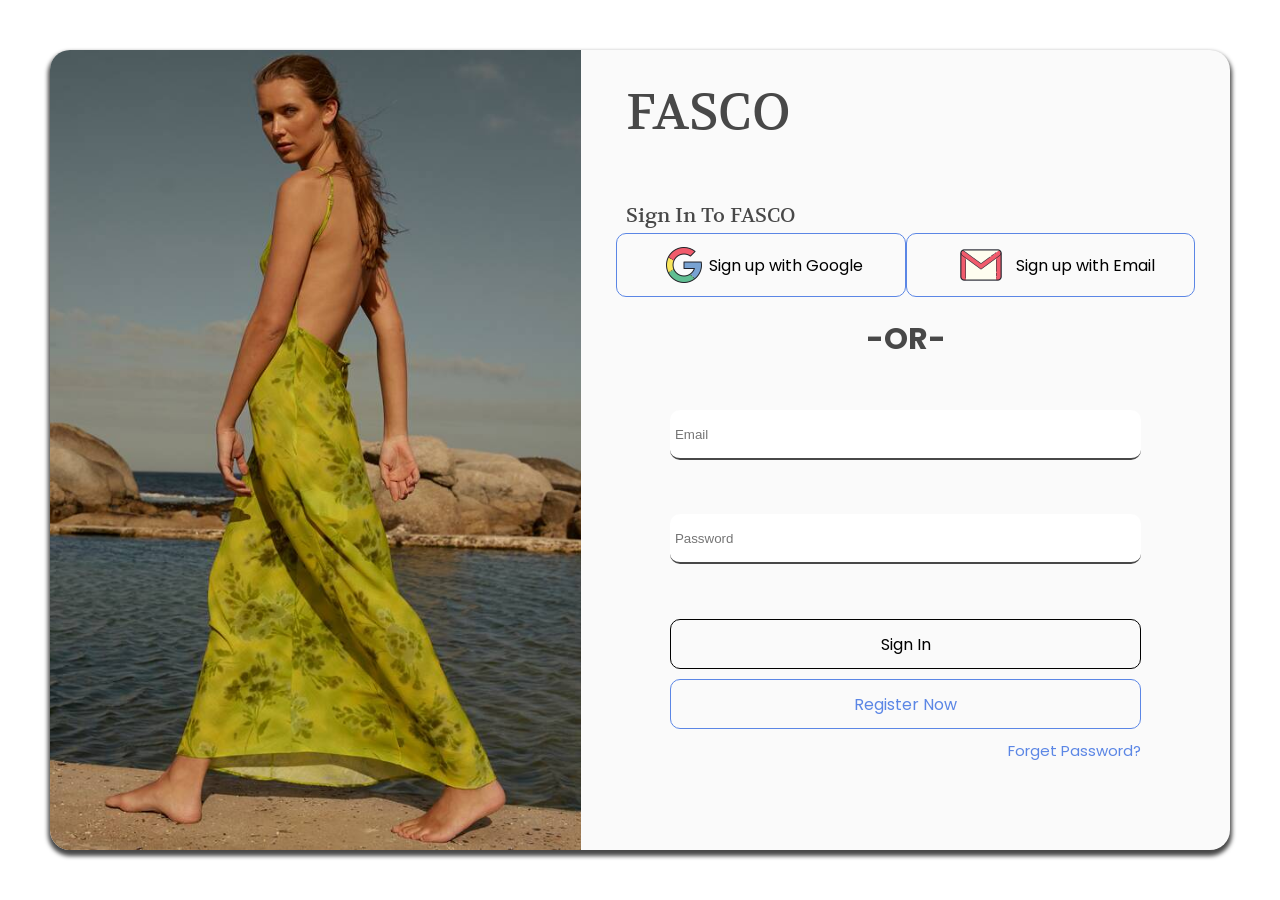
==== Login/SignIn.html @ bd31faf4 "Initial commit" ====
<!DOCTYPE html>
<html lang="en">
<head>
    <meta charset="UTF-8">
    <meta name="viewport" content="width=device-width, initial-scale=1.0">
    <title>SignIn</title>
    <link rel="Icon" href="/img/icon/icon.png">
    <link
      href="https://fonts.googleapis.com/css2?family=Volkhov:ital,wght@0,400;0,700;1,400;1,700&display=swap"
      rel="stylesheet"
    />
    <link
      href="https://fonts.googleapis.com/css2?family=Poppins:ital,wght@0,100;0,200;0,300;0,400;0,500;0,600;0,700;0,800;0,900;1,100;1,200;1,300;1,400;1,500;1,600;1,700;1,800;1,900&family=Roboto:ital,wght@0,100..900;1,100..900&family=Volkhov:ital,wght@0,400;0,700;1,400;1,700&display=swap"
      rel="stylesheet"
    />
    <link rel="stylesheet" href="/css/style.css">
    <link rel="stylesheet" href="/css/Respansive.css">
    
</head>
<body>
    <section class="box-sign-in">
        <div class="SignIn">
            <div class="picture"></div>
            <div class="list-Sign-In">
                <form class="text-list">
                    <div class="text">
                        <h3>FASCO</h3>
                        <p>Sign In To FASCO</p>
                    </div>
                    <!-- ///////// -->
                    <div class="sign-By">
                       <a class="Bt-Sign" href=""><span><img src="/img/Picture/Login/icon/Google.png" alt="">Sign up with Google</span></a>
                       <a class="Bt-Sign" href=""><span><img src="/img/Picture/Login/icon/Email.png" alt="">Sign up with Email</span></a>
                    </div>
                    <!-- //////// -->
                    <div class="text-Or">-OR-</div>
                    <!-- //////// -->
                    <div class="input-text">
                        <input class="type-In" type="text" placeholder="Email" name="Email">
                        <input class="type-In" type="password" placeholder="Password" name="Password">    
                    </div>
                    <!-- ////////-->
                    <div class="input-button">
                         <a class="Bt-send" href="">Sign In</a>
                         <a class="Bt-Rigister" href="SignUp.html">Register Now</a>
                         <div class="txt-frogetpass">
                            <a href="">Forget Password?</a>
                         </div>
                    </div>
                    <!-- ////////-->
                </form>
            </div>
        </div>
    </section>
</body>
<script src="/js/style.js"></script>
</html>
---- css/style.css ----
* {
  margin: 0;
  padding: 0;
  box-sizing: border-box;
}
:root {
  --black-color: #000000;
  --gray-color: #484848;
  --gray-color-light: #48484852;
  --white-color: #ffff;
  --whiteDark-color: #fafafa;
  --BlueLighter-Color: #5b86e5;
}
body {
  width: 100%;
  height:100vh;
  animation: show 1s forwards;
}
.Head-Top {
  width: 100%;
  height: 100px;
  display: flex;
  justify-content: center;
  align-items: center;
  padding: 80px 80px;
  opacity: 0;
  animation: show 1s forwards;
  > .icon-Text {
    width: 30%;
    height: 100%;
    display: flex;
    justify-content: flex-start;
    align-items: center;
    > h2 {
      font-family: Volkhov;
      color: var(--gray-color);
      font-size: 52px;
      font-weight: lighter;
    }
  }

  > .Menu {
    width: 70%;
    height: 100%;
    display: flex;
    justify-content: flex-end;
    align-items: center;
    > ul {
      display: flex;
      justify-content: center;
      align-items: center;
      gap: 50px;
      li {
        list-style: none;
        > a {
          text-decoration: none;
          font-family: Roboto;
          color: var(--gray-color);
          text-transform: capitalize;
          font-size: 15px;
          transition: 0.4s;
          &:hover {
            color: var(--black-color);
          }
        }

        .Bt-Menu {
          width: 154px;
          height: 57px;
          border-radius: 10px;
          background-color: var(--black-color);
          color: var(--white-color);
          border: none;
          box-shadow: 0 4px 4px 0 rgba(0, 0, 0, 0.479);
          transition: 0.4s;
          cursor: pointer;
          &:hover {
            transform: translateY(-5px);
          }
          > a {
            font-family: Roboto;
            font-size: 15px;
            text-decoration: none;
            color: var(--white-color);
            text-transform: capitalize;
          }
        }
      }
    }
  }
}
/* ///////////////////////End Header /////////////////////// */
.Collection {
  width: 100%;
  height: 100%;
  display: grid;
  grid-template-columns: 1fr 1.3fr 1fr;
  padding: 0 80px;
  margin: 50px 0;
  gap: 20px;

  > .Item-1 {
    width: 100%;
    height: 100%;
    border-radius: 10px;
    background-image: url(/img/Picture/Collection/image\ 277.png);
    background-position: center;
    background-repeat: no-repeat;
    background-size: cover;
  }
  /* /////////////////// */
  > .Item-2 {
    display: flex;
    justify-content: space-between;
    align-items: center;
    flex-direction: column;
    width: 100%;
    height: 100%;
    > .pic-Collection-1 {
      width: 100%;
      height: 20%;
      border-radius: 10px;
      background-image: url(/img/Picture/Collection/image\ 276.png);
      background-size: cover;
      background-repeat: no-repeat;
    }
    > .Text-col {
      width: 100%;
      height: 60%;
      text-transform: uppercase;
      font-family: Poppins;
      display: flex;
      justify-content: space-evenly;
      align-items: center;
      flex-direction: column;

      > h1 {
        font-size: 90px;
        color: var(--gray-color);
      }
      > h2 {
        font-size: 180px;
        color: transparent;
        -webkit-text-stroke: 1px var(--black-color);
        text-decoration: none;
        margin: -70px 0;
      }
      > h4 {
        font-size: 20px;
        color: var(--gray-color);
        font-weight: 300;
      }

      > .bt-col {
        width: 180px;
        height: 50px;
        border-radius: 10px;
        background-color: var(--black-color);
        border: none;
        margin-bottom: 30px;
        cursor: pointer;
        transition: 0.4s;
        &:hover {
          transform: translateY(-5px);
        }

        > a {
          text-decoration: none;
          color: var(--white-color);
          font-family: Poppins;
          text-transform: uppercase;
          font-size: 15px;
        }
      }
    }
    > .pic-Collection-2 {
      width: 100%;
      height: 20%;
      border-radius: 10px;
      background-image: url(/img/Picture/Collection/image\ 279.png);
      background-size: cover;
      background-repeat: no-repeat;
    }
  }
  /* ////////////// */
  > .Item-3 {
    width: 100%;
    height: 100%;
    border-radius: 10px;
    background-image: url(/img/Picture/Collection/image\ 278.png);
    background-position: center;
    background-repeat: no-repeat;
    background-size: cover;
    background-attachment: fixed;
  }
}
/* ///////////////end sec1 ////////////////////// */

.Branding {
  width: 100%;
  height: 150px;
  display: flex;
  justify-content: space-between;
  align-items: center;
  gap: 10px;
  padding: 0 80px;
  margin: 50px 0;
  > div {
    width: 100%;
    height: 100px;
    display: flex;
    justify-content: center;
    align-items: center;
    overflow: hidden;
    border-radius: 10px;
    transition: 0.4s;
    &:hover {
      transform: translateY(-10px);
    }
    > img {
      object-fit: cover;
    }
  }
}
/* /////////////////////swc2/////////////////////// */
.Delay {
  width: 100%;
  height: 100vh;
  padding: 0 80px;
  margin: 50px 0;
  display: grid;
  grid-template-columns: 1fr 1fr;
  > .Text-Sec3 {
    display: flex;
    flex-direction: column;
    justify-content: center;
    align-items: flex-start;
    > h3 {
      font-family: Volkhov;
      font-size: 47px;
      font-weight: lighter;
      color: var(--gray-color);
      text-transform: capitalize;
    }
    > p {
      font-family: Roboto;
      font-size: 15px;
      color: var(--gray-color);
      width: 400px;
    }
    > button {
      width: 200px;
      height: 50px;
      background-color: var(--black-color);
      border-radius: 10px;
      box-shadow: 0 4px 4px rgba(0, 0, 0, 0.473);
      border: none;
      margin: 20px 0;
      transition: 0.4s;
      cursor: pointer;
      &:hover {
        transform: translateY(-5px);
      }
      > a {
        color: white;
        text-decoration: none;
        font-family: Roboto;
        font-size: 20px;
        text-transform: capitalize;
      }
    }
    > .Free-shope {
      > h4 {
        font-family: Roboto;
        font-size: 30px;
        margin: 20px 0;
        font-weight: bold;
      }
      > .number {
        width: 100%;
        height: 100px;
        display: flex;
        justify-content: flex-start;
        align-items: center;
        gap: 30px;
        > .time-box {
          text-align: center;
          font-size: 40px;
          font-family: Oxanium;
          > .value {
            width: 70px;
            height: 50px;
            box-shadow: 0 4px 4px rgba(0, 0, 0, 0.473);
            border-radius: 10px;
          }
          > .lable {
            font-size: 25px;
          }
        }
      }
    }
  }

  /* //////////////////////////////////// */
  > .slider {
    width: 100%;
    height: 100%;
    margin: 100px auto;
    position: relative;
    overflow: hidden;
    margin: 10px 0;
    
    > figure {
      width: 100%;
      height: 100%;
      position: absolute;
      overflow: hidden;
      &:nth-of-type(1) {
        animation: img1 linear infinite 15s;
      }
      &:nth-of-type(2) {
        animation: img2 linear infinite 15s;
      }
      &:nth-of-type(3) {
        animation: img3 linear infinite 15s;
      }
      > img {
        width: 100%;
        height: 100%;
        object-fit: unset;
      }
      > figcaption {
        width: 100%;
        height: 100%;
        top: 0;
        position: absolute;
        color: var(--white-color);
        background-color: var(--gray-color-light);
        font-family: Arial, "Helvetica Neue", Helvetica, sans-serif;
        text-transform: capitalize;
        font-size: 100px;
        display: flex;
        justify-content: center;
        align-items: center;
        transition: 1s all;
        opacity: 0;
        &:hover{
          opacity: 1;
        }
      }
    }
  }
}
/* ////////////////////////////////endsec3///////////////////////////////// */

.container {
  width: 100%;
  background-color: rgba(245, 245, 245, 0.849);
  overflow: hidden;
  padding: 20px 0;
  .scroll {
    display: flex;
    width: max-content;
    animation: scroll 15s linear infinite alternate;
    padding: 0 80px;
    margin: 50px 0;
    &:hover {
      animation-play-state: paused;
    }
    > .card {
      width: 400px;
      height: 500px;
      background-color: var(--white-color);
      color: var(--white-color);
      border-radius: 20px;
      font-size: 25px;
      margin: 0 15px;
      display: flex;
      justify-content: center;
      align-items: center;
      flex-direction: column;
      overflow: hidden;
      padding: 30px;
      transition: 0.4s;
      &:hover {
        transform:scale(1.08);
      }

      > img {
        object-fit: cover;
        width: 100%;
        height: 100%;
        border-radius: 10px;
        cursor: pointer;
      }
      > figcaption {
        width: 100%;
        height: 100%;
        left: 0;
        bottom: 0px;
        color: var(--black-color);
        font-family: Arial, "Helvetica Neue", Helvetica, sans-serif;
        text-transform: capitalize;
        font-size: 20px;
        transition: 1s all;
        padding: 20px 0;
        font-family: Poppins;
        display: flex;
        flex-direction: column;
        > span {
          font-size: 15px;
          color: var(--gray-color);
        }
        > p {
          font-weight: 400;
          font-size: 30px;
        }
        > h5 {
          font-size: 30px;
        }
        > .Bt-card {
          width: 100%;
          height: 50px;
          padding: 20px 0;
          display: flex;
          justify-content: center;
          align-items: center;
          text-align: center;
          background-color: var(--black-color);
          color: var(--white-color);
          border-radius: 20px;
          font-family: Poppins;
          font-size: 20px;
          cursor: pointer;
          border: none;
          box-shadow: 0 4px 4px rgba(0, 0, 0, 0.473);
          transition: 0.4s;
          &:hover {
            transform: translateY(-5px);
          }
        }
      }
    }
  }
}
/* ///////////////////////end sec4///////////////////// */

.Women-Collection {
  width: 100%;
  height: 500px;
  display: flex;
  justify-content: center;
  align-items: center;
  flex-direction: row;
  > figure {
    width: 60%;
    height: 100%;
    overflow: hidden;
    > img {
      object-fit: cover;
      width: 100%;
      height: 100%;
    }
  }
  > div {
    width: 40%;
    height: 100%;
    font-family: Poppins;
    padding: 50px 10px;
    display: flex;
    justify-content: flex-start;
    align-items: flex-start;
    flex-direction: column;
    gap: 20px;
    > p {
      font-size: 15px;
      color: var(--gray-color);
    }
    > h3 {
      font-family: Volkhov;
      font-size: 50px;
      color: var(--gray-color);
      font-weight: 400;
    }
    > a {
      font-size: 15px;
      color: var(--black-color);
    }
    > h5 {
      font-size: 30px;
    }
    > .Bt-woman {
      width: 200px;
      height: 50px;
      padding: 20px 0;
      display: flex;
      justify-content: center;
      align-items: center;
      text-align: center;
      background-color: var(--black-color);
      color: var(--white-color);
      border-radius: 20px;
      font-family: Poppins;
      font-size: 20px;
      cursor: pointer;
      border: none;
      box-shadow: 0 4px 4px rgba(0, 0, 0, 0.473);
      transition: 0.4s;
      &:hover {
        transform: translateY(-5px);
      }
    }
  }
}
/* ////////////////////sec5/////////////////////// */
.Trust-Collection {
  width: 100%;
  height: 100px;
  padding: 0 80px;
  margin: 50px 0;
  display: flex;
  justify-content: center;
  align-items: center;
  gap: 30px;

  > div {
    width: 100%;
    height: 100%;
    display: flex;
    justify-content: center;
    align-items: center;
    flex-direction: column;
    gap: 3px;
    font-family: Poppins;
    color: var(--gray-color);
  }
}
/* //////////////////////endsec6/////////////////// */
.Follow-US {
  width: 100%;
  height: 500px;
  display: flex;
  flex-direction: column;
  display: flex;
  justify-content: center;
  align-items: center;
  overflow: hidden;
  > .Text {
    width: 100%;
    height: 30%;
    display: flex;
    justify-content: center;
    align-items: center;
    flex-direction: column;
    font-family: Poppins;
    color: var(--gray-color);
    gap: 20px;
    > h3 {
      font-size: 30px;
      font-weight: 400;
      font-family: Volkhov;
    }
    > p {
      width: 800px;
      text-align: center;
    }
  }
  > .slider {
    width: 100%;
    height: 70%;
    display: flex;
    justify-content: center;
    align-items: center;

    > figure {
      width: 100%;
      height: 100%;
      padding: 5px;
      border-radius: 10px;
      overflow: hidden;
      > img {
        object-fit: cover;
        width: 100%;
        height: 100%;
        transition: 0.4s ease-in-out;
        &:hover {
          scale: 1.1;
        }
      }
    }
  }
}
/* /////////////////////////////////////////////// */

.Subscribe {
  width: 100%;
  height: auto;
  background-color: var(--whiteDark-color);
  display: grid;
  grid-template-columns: 0.5fr 1.3fr 0.5fr;
  padding: 40px 20px;
  
    
  > figure {
    width: 100%;
    height: 100%;
    display: flex;
    justify-content: center;
    align-items: center;

    img {
      object-fit: cover;
    }
  }
  > .text-center {
    width: 100%;
    height: 100%;
    display: flex;
    justify-content: center;
    align-items: center;
    flex-direction: column;
    .text-sub {
      width: 100%;
      height: auto;
      display: flex;
      justify-content: center;
      align-items: center;
      flex-direction: column;
      gap: 20px;
      color: var(--gray-color);
      > h3 {
        font-family: Volkhov;
        font-size: 35px;
      }
      > p {
        font-size: 20px;
        font-family: Roboto;
        width: 500px;
        text-align: left;
      }
      > span {
        font-family: Roboto;
        font-size: 15px;
      }
      > .Bt-Sub {
        width: 200px;
        height: 50px;
        background-color: var(--black-color);
        border-radius: 10px;
        box-shadow: 0 4px 4px rgba(0, 0, 0, 0.473);
        border: none;
        margin: 20px 0;
        transition: 0.4s;
        cursor: pointer;
        &:hover {
          transform: translateY(-5px);
        }
        > a {
          color: white;
          text-decoration: none;
          font-family: Roboto;
          font-size: 15px;
          text-transform: capitalize;
        }
      }
    }
  }
}
footer {
    width:100%;
    height:auto;
    padding:20px 0;
  > .logo-li {
    width: 100%;
    height: 50%;
    display: flex;
    justify-content: space-evenly;
    align-items: center;
    > h3 {
      width: 30%;
      height: 100%;
      font-family: Volkhov;
      color: var(--gray-color);
      font-size: 30px;
      font-weight: lighter;
      display: flex;
      justify-content: center;
      align-items: center;
    }
    ul {
      width: 60%;
      height: 100%;
      display: flex;
      justify-content: flex-end;
      align-items: center;
      gap: 20px;
      > a {
        text-decoration: none;
        color: var(--gray-color);
        font-family: Roboto;
        font-size: 15px;
        transition: 0.4s;
        &:hover {
          color: var(--black-color);
        }
      }
    }
  }
  > .copy-right {
    width: 100%;
    height: 50%;
    display: flex;
    justify-content: center;
    align-items: center;
    font-family: Roboto;
    font-size: 15px;
    color: var(--gray-color);
  }
}

/* animation////////////////////////////////// */

@keyframes img1 {
  0%,
  31% {
    left: 0;
  }
  35% {
    left: 100%;
  }
  35.0000000001%,
  96% {
    left: -100%;
  }
  100% {
    left: 0%;
  }
}

@keyframes img2 {
  0%,
  31% {
    left: -100%;
  }
  35%,
  64% {
    left: 0;
  }
  68% {
    left: 100%;
  }
  68.00000001%,
  100% {
    left: -100%;
  }
}

@keyframes img3 {
  0%,
  64% {
    left: -100%;
  }
  68%,
  96% {
    left: 0%;
  }
  100% {
    left: 100%;
  }
}

@keyframes show {
  from {
    opacity: 0;
    transform: translateY(20px);
  }
  to {
    opacity: 1;
    transform: translateY(0);
  }
}
/* ///////////////////// */
@keyframes scroll {
  0% {
    transform: translateX(0);
  }
  100% {
    transform: translateX(-50%);
  }
}
/* ////////////////////////////////////////////////////////////////////////////////////////////////////////// */
/* /SignIn/ */
.box-sign-in {
  width: 100%;
  height: 100vh;
  background-color: var(--white-color);
  display: flex;
  justify-content: center;
  align-items: center;
  padding: 50px;
  > .SignIn {
    width:100%;
    height:100%;
    background-color: var(--whiteDark-color);
    box-shadow: 0 4px 4px 2px var(--gray-color);
    border-radius: 20px;
    overflow: hidden;
    display: flex;
    flex-direction: row;
    justify-content: space-between;
    align-items: center;
    > .picture {
      width: 45%;
      height: 100%;
      background-image: url(/img/Picture/Login/image/Sign-In.jpg);
      background-position: top;
      background-repeat: no-repeat;
      background-size: cover;
    }
    > .list-Sign-In {
      width: 55%;
      height: 100%;
      padding: 30px;
      > .text-list {
        width: 100%;
        height: 100%;
        > .text {
          width: 100%;
          height: 20%;
          display: flex;
          justify-content: space-between;
          align-items: self-start;
          flex-direction: column;
          padding: 0 15px;
          color: var(--gray-color);
          font-family: Volkhov;
          > h3 {
            font-size: 50px;
            font-weight: 400;
          }
          > p {
            font-size: 20px;
            font-weight: 400;
          }
        }
        > .sign-By {
          width: 100%;
          height: 10%;
          display: flex;
          justify-content: space-evenly;
          align-items: center;
          padding: 5px;
          > .Bt-Sign {
            width:100% !important;
            height: 100%;
            border: 1px solid var(--BlueLighter-Color);
            display: flex;
            justify-content: center;
            align-items: center;
            text-decoration: none;
            font-family: Poppins;
            color: black;
            border-radius: 10px;
            background-color: var(--whiteDark-color);
            > span {
              display: flex;
              justify-content: center;
              align-items: center;
              > img {
                transition: 0.4s ease-in-out;
              }
              &:hover {
                > img {
                  transform: translateY(-5px);
                }
              }
            }
          }
        }
        > .text-Or {
          width: 100%;
          height: 10%;
          display: flex;
          justify-content: center;
          align-items: center;
          font-size: 30px;
          font-family: Poppins;
          font-weight: bold;
          color: var(--gray-color);
        }
        > .input-text {
          width: 100%;
          height: 30%;
          display: flex;
          justify-content: space-evenly;
          align-items: center;
          flex-direction: column;
          gap: 20px;
          > .type-In {
            width: 80%;
            height: 50px;
            border: none;
            outline: none;
            border-bottom: 2px solid var(--gray-color);
            border-radius: 10px;
            padding: 5px;
            transition: 0.4s ease-in-out;
            &:focus {
              border-bottom: 2px solid var(--BlueLighter-Color);
            }
          }
        }
        > .input-button {
          width: 100%;
          height: 25%;
          display: flex;
          justify-content: center;
          align-items: center;
          flex-direction: column;
          gap: 10px;
          * {
            display: flex;
            justify-content: center;
            align-items: center;
            text-decoration: none;
            font-family: Poppins;
          }
          > .Bt-send {
            width: 80%;
            height: 50px;
            border: 1px solid var(--black-color);
            border-radius: 10px;
            background-color: var(--whiteDark-color);
            color: var(--black-color);
            transition: 0.4s ease-in-out;
            &:hover {
              background-color: var(--black-color);
              color: var(--white-color);
            }
          }

          > .Bt-Rigister {
            width: 80%;
            height: 50px;
            border: 1px solid var(--BlueLighter-Color);
            background-color: var(--whiteDark-color);
            border-radius: 10px;
            color: var(--BlueLighter-Color);
            transition: 0.4s ease-in-out;
            &:hover {
              background-color: var(--BlueLighter-Color);
              color: var(--white-color);
            }
          }
          > .txt-frogetpass {
            width: 80%;
            display: flex;
            justify-content: flex-end;
            align-items: center;
            font-size: 15px;
            > a {
              color: var(--BlueLighter-Color);
            }
          }
        }
      }
    }
  }
}
/* ////end//////// */
/* /signUp/ */
.box-sign-Up {
  width: 100%;
  height: 100vh;
  background-color: var(--white-color);
  display: flex;
  justify-content: center;
  align-items: center;
  > .SignUp {
    width: 90%;
    height: 90%;
    background-color: var(--whiteDark-color);
    box-shadow: 0 4px 4px 2px var(--gray-color);
    border-radius: 20px;
    overflow: hidden;
    display: flex;
    flex-direction: row;
    justify-content: space-between;
    align-items: center;
    > .picture {
      width: 45%;
      height: 100%;
      background-image: url(/img/Picture/Login/image/Sign-Up.jpg);
      background-position: top;
      background-repeat: no-repeat;
      background-size: cover;
    }
    > .list-Sign-Up {
      width: 55%;
      height: 100%;
      padding: 30px;
      > .text-list-Up {
        width: 100%;
        height: 100%;
        > .text-Up {
          width: 100%;
          height: 20%;
          display: flex;
          justify-content: space-between;
          align-items: self-start;
          flex-direction: column;
          padding: 0 15px;
          color: var(--black-color);
          font-family: Volkhov;
          > h3 {
            font-size: 50px;
            font-weight: 400;
          }
          > p {
            font-size: 20px;
            font-weight: 400;
          }
        }
        /* ///////////////// */
        > .sign-By-Up {
          width: 100%;
          height: 10%;
          display: flex;
          justify-content: space-evenly;
          align-items: center;
          padding: 5px;
          > .Bt-Sign-Up {
            width: 300px;
            height: 100%;
            border: 1px solid var(--BlueLighter-Color);
            display: flex;
            justify-content: center;
            align-items: center;
            text-decoration: none;
            font-family: Poppins;
            color: black;
            border-radius: 10px;
            background-color: var(--whiteDark-color);
            > span {
              display: flex;
              justify-content: center;
              align-items: center;
              > img {
                transition: 0.4s ease-in-out;
              }
              &:hover {
                > img {
                  transform: translateY(-5px);
                }
              }
            }
          }
        }
        /* ////////////// */
        > .text-Or-Up {
          width: 100%;
          height: 10%;
          display: flex;
          justify-content: center;
          align-items: center;
          font-size: 30px;
          font-family: Poppins;
          font-weight: bold;
          color: var(--gray-color);
        }
        /* //////////// */
        > .input-text-Up {
          width: 100%;
          height: 30%;
          display: grid;
          grid-template-columns: auto auto;
          align-content: center;
          justify-content: center;
          align-items: center;
          gap: 20px;
          > .type-Up {
            width: 300px;
            height: 50px;
            border: none;
            outline: none;
            border-bottom: 2px solid var(--gray-color);
            border-radius: 10px;
            padding: 5px;
            transition: 0.4s ease-in-out;
            &:focus {
              border-bottom: 2px solid var(--BlueLighter-Color);
            }
          }
        }
        /* //////////////// */
        > .input-button-Up {
          width: 100%;
          height: 25%;
          display: flex;
          justify-content: center;
          align-items: center;
          flex-direction: column;
          gap: 10px;
          * {
            display: flex;
            justify-content: center;
            align-items: center;
            text-decoration: none;
            font-family: Poppins;
          }
          > .Bt-send-Up {
            width: 80%;
            height: 50px;
            border: 1px solid black;
            border-radius: 10px;
            background-color: var(--black-color);
            color: var(--white-color);
            transition: 0.4s ease-in-out;
            &:hover {
              background-color: var(--whiteDark-color);
              color: var(--black-color);
            }
          }

          > .Bt-Rigister-Up {
            width: 80%;
            height: 50px;
            border: 1px solid var(--BlueLighter-Color);
            background-color: var(--whiteDark-color);
            border-radius: 10px;
            color: var(--BlueLighter-Color);
            transition: 0.4s ease-in-out;
            &:hover {
              background-color: var(--BlueLighter-Color);
              color: var(--white-color);
            }
          }
          > .txt-frogetpass-Up {
            width: 80%;
            display: flex;
            justify-content: center;
            align-items: center;
            font-size: 15px;
            > a {
              color: var(--BlueLighter-Color);
            }
          }
        }
      }
    }
  }
}
---- css/Respansive.css ----
/* ===========================================
                TABLET
=========================================== */

@media (max-width:992px){

/* ////////////////// Header ////////////////// */
  .Head-Top{
    height:auto;
    padding:25px 35px;
    flex-direction:column;
    gap:25px;

    >.icon-Text{

      width:100%;
      justify-content:center;

    }

    >.Menu{

      width:100%;
      justify-content:center;

      >ul{

        flex-wrap:wrap;
        justify-content:center;
        gap:20px;

      }

    }

  }

  /* ////////////////// Collection ////////////////// */

  .Collection{

    height:auto;
    grid-template-columns:1fr;
    padding:35px;
    gap:25px;

    >.Item-1,
    >.Item-3{

      height:500px;
      background-attachment:scroll;

    }

    >.Item-2{

      gap:20px;

      >.pic-Collection-1,
      >.pic-Collection-2{

        height:180px;

      }

      >.Text-col{

        height:auto;
        gap:18px;

        >h1{

          font-size:70px;

        }

        >h2{

          font-size:120px;
          margin:0;

        }

      }

    }

  }

  /* ////////////////// Branding ////////////////// */

  .Branding{

    height:auto;
    padding:30px;
    justify-content:center;
    flex-wrap:wrap;

    >div{

      width:220px;
      height:100px;

      >img{

        max-width:80%;

      }

    }

  }

  /* ////////////////// Delay ////////////////// */

  .Delay{

    height:auto;
    grid-template-columns:1fr;
    padding:35px;
    gap:40px;

    >.Text-Sec3{

      align-items:center;
      text-align:center;

      >p{

        width:100%;

      }

    }

    >.slider{

      height:500px;
      margin:0;

      figure{

        figcaption{

          width:120px;
          height:120px;
          font-size:35px;

        }

      }

    }

  }

}


/* ===========================================
                MOBILE
=========================================== */

@media (max-width:768px){

  /* ////////////////// Header ////////////////// */

  .Head-Top{

    padding:20px;

    >.icon-Text{

      >h2{

        font-size:40px;

      }

    }

    >.Menu{

      >ul{

        flex-direction:column;
        gap:18px;

        >.Bt-Menu{

          width:180px;

        }

      }

    }

  }

  /* ////////////////// Collection ////////////////// */

  .Collection{

    padding:20px;

    >.Item-1,
    >.Item-3{

      height:320px;

    }

    >.Item-2{

      justify-content:center;

      >.pic-Collection-1,
      >.pic-Collection-2{

        display:none;

      }

      >.Text-col{

        padding:20px 0;

        >h1{

          font-size:45px;

        }

        >h2{

          font-size:75px;

        }

        >h4{

          font-size:18px;

        }

        >.bt-col{

          margin-top:10px;

        }

      }

    }

  }

  /* ////////////////// Branding ////////////////// */

  .Branding{

    padding:20px;
    gap:20px;

    >div{

      width:45%;
      height:80px;

    }

  }

  /* ////////////////// Delay ////////////////// */

  .Delay{

    padding:20px;

    >.Text-Sec3{

      >h3{

        font-size:36px;

      }

      >.Free-shope{

        >.number{

          justify-content:center;
          flex-wrap:wrap;
          gap:15px;

        }

      }

    }

    >.slider{

      height:360px;

      figure{

        figcaption{

          width:90px;
          height:90px;
          font-size:25px;

        }

      }

    }

  }

}


/* ===========================================
            SMALL MOBILE
=========================================== */

@media (max-width:480px){

  /* ////////////////// Header ////////////////// */

  .Head-Top{

    padding:15px;

    >.icon-Text{

      >h2{

        font-size:32px;

      }

    }

    >.Menu{

      >ul{

        >a{

          font-size:14px;

        }

      }

    }

  }

  /* ////////////////// Collection ////////////////// */

  .Collection{

    padding:15px;

    >.Item-1,
    >.Item-3{

      height:230px;

    }

    >.Item-2{

      >.Text-col{

        >h1{

          font-size:32px;

        }

        >h2{

          font-size:55px;

        }

        >h4{

          font-size:15px;

        }

        >.bt-col{

          width:150px;

        }

      }

    }

  }

  /* ////////////////// Branding ////////////////// */

  .Branding{

    flex-direction:column;

    >div{

      width:100%;

    }

  }

  /* ////////////////// Delay ////////////////// */

  .Delay{

    padding:15px;

    >.Text-Sec3{

      >h3{

        font-size:28px;

      }

      >.Free-shope{

        >h4{

          font-size:24px;

        }

        >.number{

          gap:10px;

          >.time-box{

            font-size:24px;

            >.value{

              width:55px;
              height:45px;

            }

            >.lable{

              font-size:16px;

            }

          }

        }

      }

    }

    >.slider{

      height:260px;

    }

  }

}
/* ===========================================
                TABLET
=========================================== */

@media (max-width:992px){

  /* ////////////////// CARD ////////////////// */

  .cuntainer{

    overflow-x:auto;

    >.scroll{

      padding:30px;

      >.card{

        width:320px;
        height:470px;

      }

    }

  }

  /* ////////////////// WOMEN ////////////////// */

  .Women-Collection{

    height:auto;
    flex-direction:column;

    >figure{

      width:100%;

    }

    >div{

      width:100%;
      padding:40px;

    }

  }

  /* ////////////////// TRUST ////////////////// */

  .Trust{

    height:auto;
    padding:30px;
    display:grid;
    grid-template-columns:repeat(2,1fr);
    gap:25px;

    >div{

      padding:20px;
      border-radius:15px;

    }

  }

  /* ////////////////// FOLLOW ////////////////// */

  .Follow-US{

    height:auto;
    padding:30px 0;

    >.Text{

      height:auto;
      margin-bottom:30px;

      >p{

        width:90%;

      }

    }

    >.slider{

      display:grid;
      grid-template-columns:repeat(3,1fr);
      gap:10px;
      padding:20px;

    }

  }

  /* ////////////////// SUBSCRIBE ////////////////// */

  .Subscribe{

    grid-template-columns:1fr;
    gap:30px;
    text-align:center;

    >figure{

      display:flex;
      justify-content:center;

    }

    >.text-center{

      >.text-sub{

        width:100%;

        >p{

          width:100%;
          text-align:center;

        }

      }

    }

  }

  /* ////////////////// FOOTER ////////////////// */

  footer{

    height:auto;
    padding:30px;

    >.logo-li{

      height:auto;
      flex-direction:column;
      gap:25px;

      >h3{

        width:100%;
        justify-content:center;
        padding:30px;

      }

      >ul{

        width:100%;
        justify-content:center;
        flex-wrap:wrap;

      }

    }

  }

}

/* ===========================================
                MOBILE
=========================================== */

@media (max-width:768px){

  /* ////////////////// CARD ////////////////// */

  .cuntainer{

    >.scroll{

      padding:20px;

      >.card{

        width:270px;
        height:420px;

        &:hover{

          scale:1;

        }

      }

    }

  }

  /* ////////////////// WOMEN ////////////////// */

  .Women-Collection{

    >div{

      padding:30px;

      >h3{

        font-size:38px;

      }

    }

  }

  /* ////////////////// TRUST ////////////////// */

  .Trust{

    padding:20px;
    gap:20px;

    >div{

      >h3{

        font-size:22px;

      }

      >span{

        font-size:15px;

      }

    }

  }

  /* ////////////////// FOLLOW ////////////////// */

  .Follow-US{

    >.Text{

      >h3{

        font-size:28px;

      }

    }

    >.slider{

      grid-template-columns:repeat(2,1fr);

    }

  }

  /* ////////////////// SUBSCRIBE ////////////////// */

  .Subscribe{

    padding:30px 20px;
    display:grid;
    grid-template-columns:1fr;
    grid-template-rows:auto auto auto;
    gap:25px;

    >.text-center{

      >.text-sub{

        >h3{

          font-size:30px;

        }

      }

    }

  }

  /* ////////////////// FOOTER ////////////////// */

  footer{

    >.logo-li{

      >ul{

        gap:15px;

      }

    }

    >.copy-right{

      text-align:center;
      padding:20px 0;

    }

  }

}

/* ===========================================
            SMALL MOBILE
=========================================== */

@media (max-width:480px){

  /* ////////////////// CARD ////////////////// */

  .cuntainer{

    >.scroll{

      padding:15px;

      >.card{

        width:230px;
        height:360px;

        >figcaption{

          font-size:16px;

          >h5{

            font-size:22px;

          }

        }

      }

    }

  }

  /* ////////////////// WOMEN ////////////////// */

  .Women-Collection{

    >div{

      padding:20px;

      >h3{

        font-size:30px;

      }

      >.Bt-woman{

        width:160px;

      }

    }

  }

  /* ////////////////// TRUST ////////////////// */

  .Trust{

    grid-template-columns:1fr;

  }

  /* ////////////////// FOLLOW ////////////////// */

  .Follow-US{

    >.Text{

      >h3{

        font-size:24px;

      }

      >p{

        font-size:14px;

      }

    }

    >.slider{

      grid-template-columns:1fr;

    }

  }

  /* ////////////////// SUBSCRIBE ////////////////// */

  .Subscribe{

    padding:20px 15px;

    >.text-center{

      >.text-sub{

        gap:15px;

        >h3{

          font-size:25px;

        }

        >p{

          font-size:15px;

        }

        >.Bt-Sub{

          width:170px;

        }

      }

    }

  }

  /* ////////////////// FOOTER ////////////////// */

  footer{

    >.logo-li{

      >ul{

        flex-direction:column;

      }

    }

    >.copy-right{

      font-size:13px;

    }

  }

}
@media (max-width:768px){

  .box-sign-in{

    min-height:100vh;
    padding:20px 10px;

    >.SignIn{

      width:100%;
      height:auto;
      flex-direction:column;

      >.picture{

        display:none;

      }

      >.list-Sign-In{

        width:100%;
        padding:20px;

        >.text-list{

          >.text{

            align-items:center;

            >h3{
              font-size:50px;
            }

            >p{
              font-size:20px;
            }

          }

          >.sign-By{

            flex-direction:column;
            gap:15px;

            >.Bt-Sign{

              width:100%;
              height:55px;

            }

          }

          >.input-text{

            >.type{

              width:100%;
              height:55px;

            }

          }

          >.input-button{

            >.Bt-send,
            >.Bt-Rigister,
            >.txt-frogetpass{

              width:100%;
              margin:10px 0;

            }

          }

        }

      }

    }

  }

}

/* =========================================
            SIGN UP RESPONSIVE
========================================= */

/* ---------- Tablet ---------- */

@media (max-width:992px){

  .box-sign-Up{

    height:auto;
    padding:30px 20px;

    >.SignUp{

      width:100%;
      height:auto;

      >.picture{

        width:40%;

      }

      >.list-Sign-Up{

        width:60%;

        >.text-list-Up{

          >.sign-By-Up{

            flex-direction:column;
            gap:15px;

            >.Bt-Sign-Up{

              width:100%;
              height:55px;

            }

          }

          >.input-text-Up{

            grid-template-columns:1fr;

            >.type-Up{

              width:100%;

            }

          }

          >.input-button-Up{

            >.Bt-send-Up,
            >.Bt-Rigister-Up{

              width:100%;

            }

          }

        }

      }

    }

  }

}


/* ---------- Mobile ---------- */

@media (max-width:768px){

  .box-sign-Up{

    min-height:100vh;
    height:auto;
    padding:20px 10px;

    >.SignUp{

      width:100%;
      height:auto;
      flex-direction:column;

      >.picture{

        display:none;

      }

      >.list-Sign-Up{

        width:100%;
        padding:20px;

        >.text-list-Up{

          >.text-Up{

            align-items:center;

            >h3{

              font-size:50px;

            }

            >p{

              font-size:20px;

            }

          }

          >.sign-By-Up{

            width:100%;
            flex-direction:column;
            gap:15px;

            >.Bt-Sign-Up{

              width:100%;
              height:55px;

            }

          }

          >.input-text-Up{

            width:100%;
            grid-template-columns:1fr;
            gap:15px;

            >.type-Up{

              width:100%;
              height:55px;

            }

          }

          >.input-button-Up{

            width:100%;

            >.Bt-send-Up,
            >.Bt-Rigister-Up,
            >.txt-frogetpass-Up{

              width:100%;
              margin:10px 0;

            }

          }

        }

      }

    }

  }

}


/* ---------- Small Mobile ---------- */

@media (max-width:480px){

  .box-sign-Up{

    padding:10px;

    >.SignUp{

      border-radius:15px;

      >.list-Sign-Up{

        padding:15px;

        >.text-list-Up{

          >.text-Up{

            >h3{

              font-size:42px;

            }

            >p{

              font-size:18px;

            }

          }

          >.text-Or-Up{

            font-size:22px;

          }

          >.sign-By-Up{

            >.Bt-Sign-Up{

              font-size:15px;

            }

          }

        }

      }

    }

  }

}
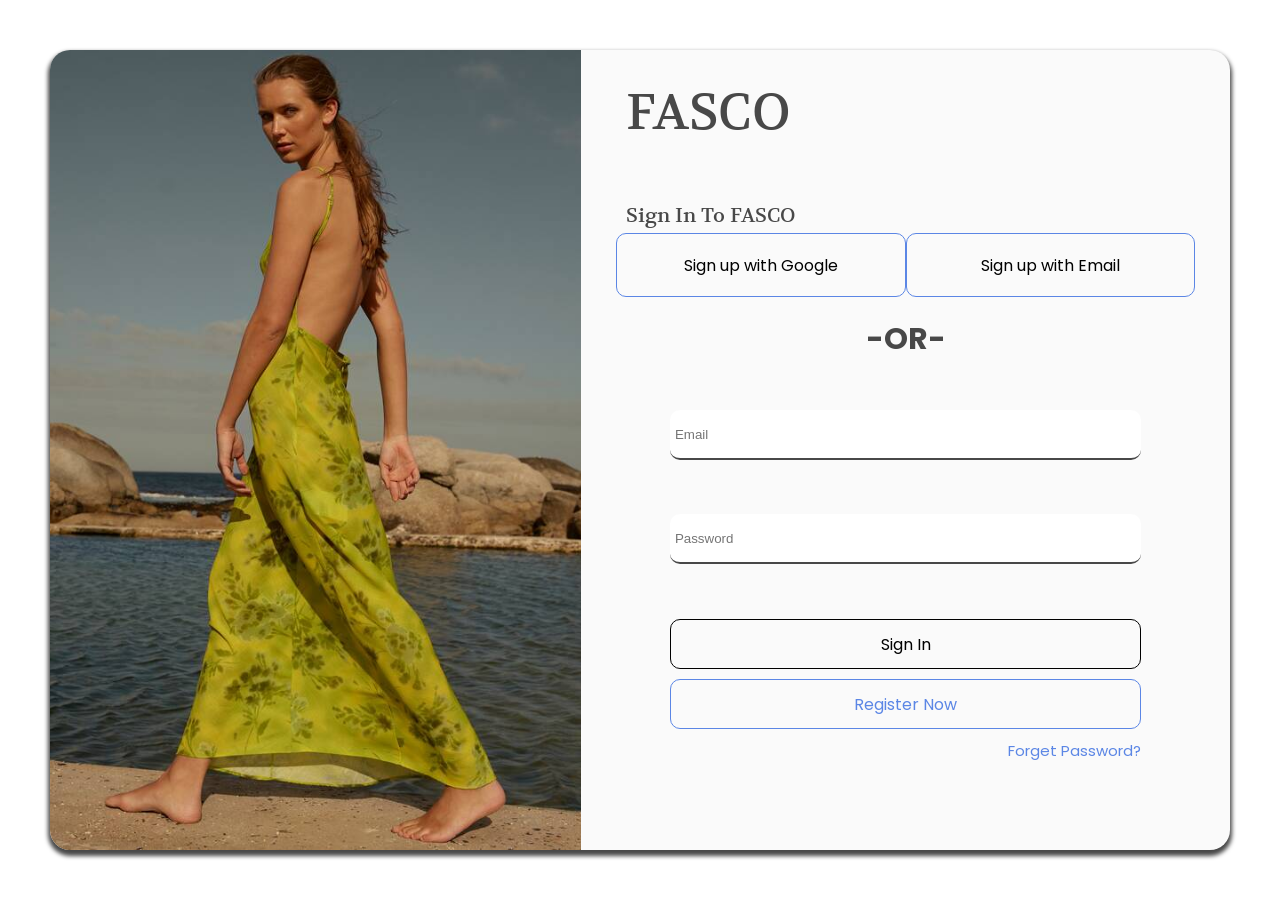
==== commit 4b06dffc: "Fix file paths and rename folders" ====
--- a/Login/SignIn.html
+++ b/Login/SignIn.html
@@ -4,7 +4,7 @@
     <meta charset="UTF-8">
     <meta name="viewport" content="width=device-width, initial-scale=1.0">
     <title>SignIn</title>
-    <link rel="Icon" href="/img/icon/icon.png">
+    <link rel="Icon" href="../img/icon/icon.png">
     <link
       href="https://fonts.googleapis.com/css2?family=Volkhov:ital,wght@0,400;0,700;1,400;1,700&display=swap"
       rel="stylesheet"
@@ -13,8 +13,8 @@
       href="https://fonts.googleapis.com/css2?family=Poppins:ital,wght@0,100;0,200;0,300;0,400;0,500;0,600;0,700;0,800;0,900;1,100;1,200;1,300;1,400;1,500;1,600;1,700;1,800;1,900&family=Roboto:ital,wght@0,100..900;1,100..900&family=Volkhov:ital,wght@0,400;0,700;1,400;1,700&display=swap"
       rel="stylesheet"
     />
-    <link rel="stylesheet" href="/css/style.css">
-    <link rel="stylesheet" href="/css/Respansive.css">
+    <link rel="stylesheet" href="../css/style.css">
+    <link rel="stylesheet" href="../css/respansive.css">
     
 </head>
 <body>
@@ -29,8 +29,8 @@
                     </div>
                     <!-- ///////// -->
                     <div class="sign-By">
-                       <a class="Bt-Sign" href=""><span><img src="/img/Picture/Login/icon/Google.png" alt="">Sign up with Google</span></a>
-                       <a class="Bt-Sign" href=""><span><img src="/img/Picture/Login/icon/Email.png" alt="">Sign up with Email</span></a>
+                       <a class="Bt-Sign" href=""><span><img src="../img/Picture/login/icon/Google.png" alt="">Sign up with Google</span></a>
+                       <a class="Bt-Sign" href=""><span><img src="../img/Picture/login/icon/Email.png" alt="">Sign up with Email</span></a>
                     </div>
                     <!-- //////// -->
                     <div class="text-Or">-OR-</div>
@@ -42,7 +42,7 @@
                     <!-- ////////-->
                     <div class="input-button">
                          <a class="Bt-send" href="">Sign In</a>
-                         <a class="Bt-Rigister" href="SignUp.html">Register Now</a>
+                         <a class="Bt-Rigister" href="signup.html">Register Now</a>
                          <div class="txt-frogetpass">
                             <a href="">Forget Password?</a>
                          </div>
@@ -53,5 +53,5 @@
         </div>
     </section>
 </body>
-<script src="/js/style.js"></script>
+<script src="../js/style.js"></script>
 </html>
--- a/css/style.css
+++ b/css/style.css
@@ -103,7 +103,7 @@
     width: 100%;
     height: 100%;
     border-radius: 10px;
-    background-image: url(/img/Picture/Collection/image\ 277.png);
+    background-image: url(../img/Picture/Collection/image\ 277.png);
     background-position: center;
     background-repeat: no-repeat;
     background-size: cover;
@@ -120,7 +120,7 @@
       width: 100%;
       height: 20%;
       border-radius: 10px;
-      background-image: url(/img/Picture/Collection/image\ 276.png);
+      background-image: url(../img/Picture/Collection/image\ 276.png);
       background-size: cover;
       background-repeat: no-repeat;
     }
@@ -177,7 +177,7 @@
       width: 100%;
       height: 20%;
       border-radius: 10px;
-      background-image: url(/img/Picture/Collection/image\ 279.png);
+      background-image: url(../img/Picture/Collection/image\ 279.png);
       background-size: cover;
       background-repeat: no-repeat;
     }
@@ -187,7 +187,7 @@
     width: 100%;
     height: 100%;
     border-radius: 10px;
-    background-image: url(/img/Picture/Collection/image\ 278.png);
+    background-image: url(../img/Picture/Collection/image\ 278.png);
     background-position: center;
     background-repeat: no-repeat;
     background-size: cover;
@@ -327,7 +327,7 @@
       > img {
         width: 100%;
         height: 100%;
-        object-fit: unset;
+        object-fit: cover;
       }
       > figcaption {
         width: 100%;
@@ -812,7 +812,7 @@
     > .picture {
       width: 45%;
       height: 100%;
-      background-image: url(/img/Picture/Login/image/Sign-In.jpg);
+      background-image: url(../img/Picture/Login/image/Sign-In.jpg);
       background-position: top;
       background-repeat: no-repeat;
       background-size: cover;
@@ -990,7 +990,7 @@
     > .picture {
       width: 45%;
       height: 100%;
-      background-image: url(/img/Picture/Login/image/Sign-Up.jpg);
+      background-image: url(../img/Picture/Login/image/Sign-Up.jpg);
       background-position: top;
       background-repeat: no-repeat;
       background-size: cover;
